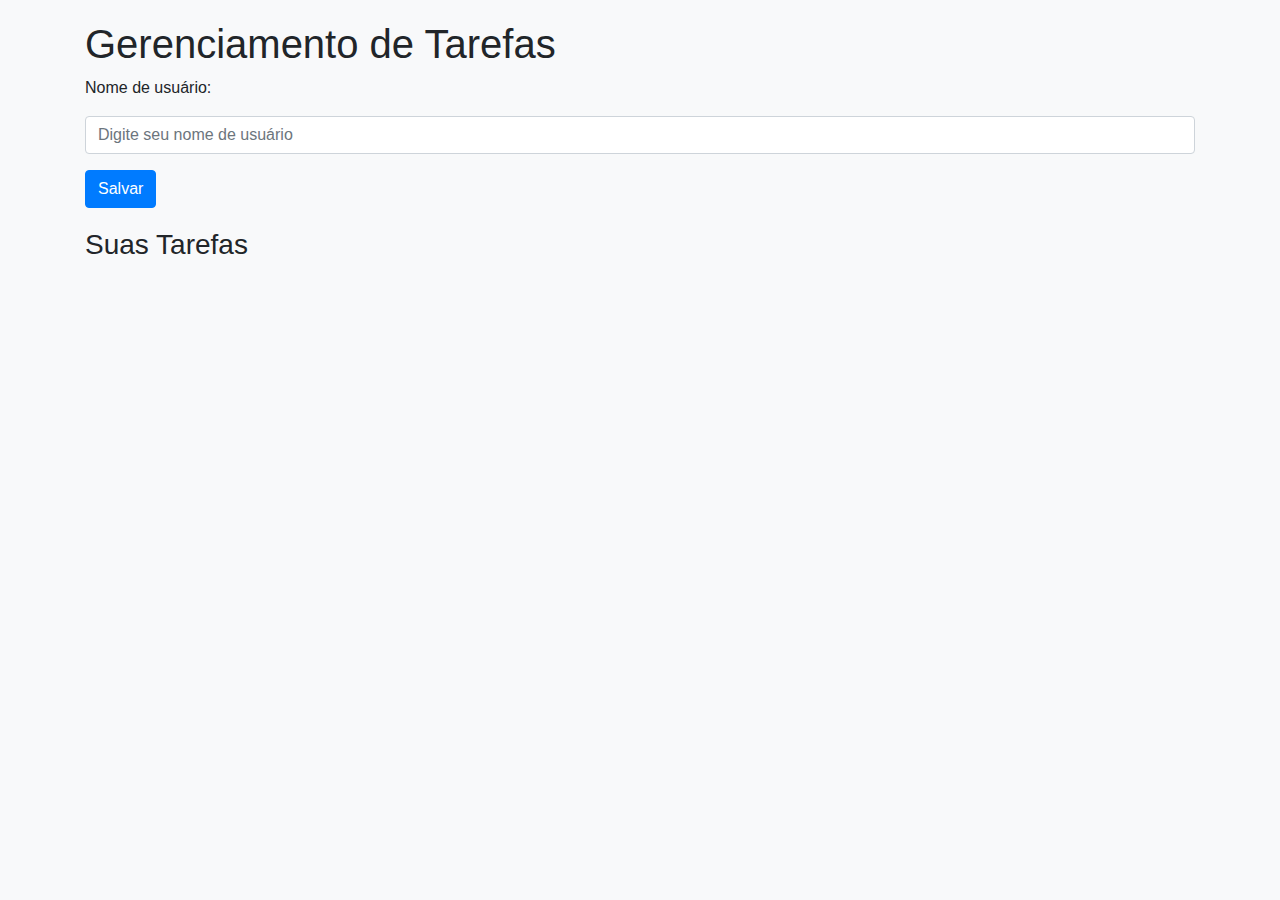
==== gerenciador-de-tarefas.html @ 9b3977d5 "pagina inicial com permanencia de usuarios" ====
<!DOCTYPE html>
<html lang="en">

<head>
    <meta charset="UTF-8">
    <meta name="viewport" content="width=device-width, initial-scale=1.0">
    <title>Gerenciamento de Tarefas</title>
    <link rel="stylesheet" href="https://stackpath.bootstrapcdn.com/bootstrap/4.5.2/css/bootstrap.min.css">
    <style>
        body {
            background-color: #f8f9fa;
            margin: 20px;
        }

        .task-container {
            margin-top: 20px;
        }
    </style>
</head>

<body>
    <div class="container">
        <h1>Gerenciamento de Tarefas</h1>

        <div class="form-group">
            <label for="username">Nome de usuário:</label>
            <h1 id="welcome-message"></h1>
            <input type="text" class="form-control" id="username" placeholder="Digite seu nome de usuário">
        </div>

        <button class="btn btn-primary">Salvar</button>

        <div class="task-container">
            <h3>Suas Tarefas</h3>
            <ul id="taskList" class="list-group">
                <!-- Tarefas serão exibidas aqui -->
            </ul>
        </div>
    </div>
</body>

</html>
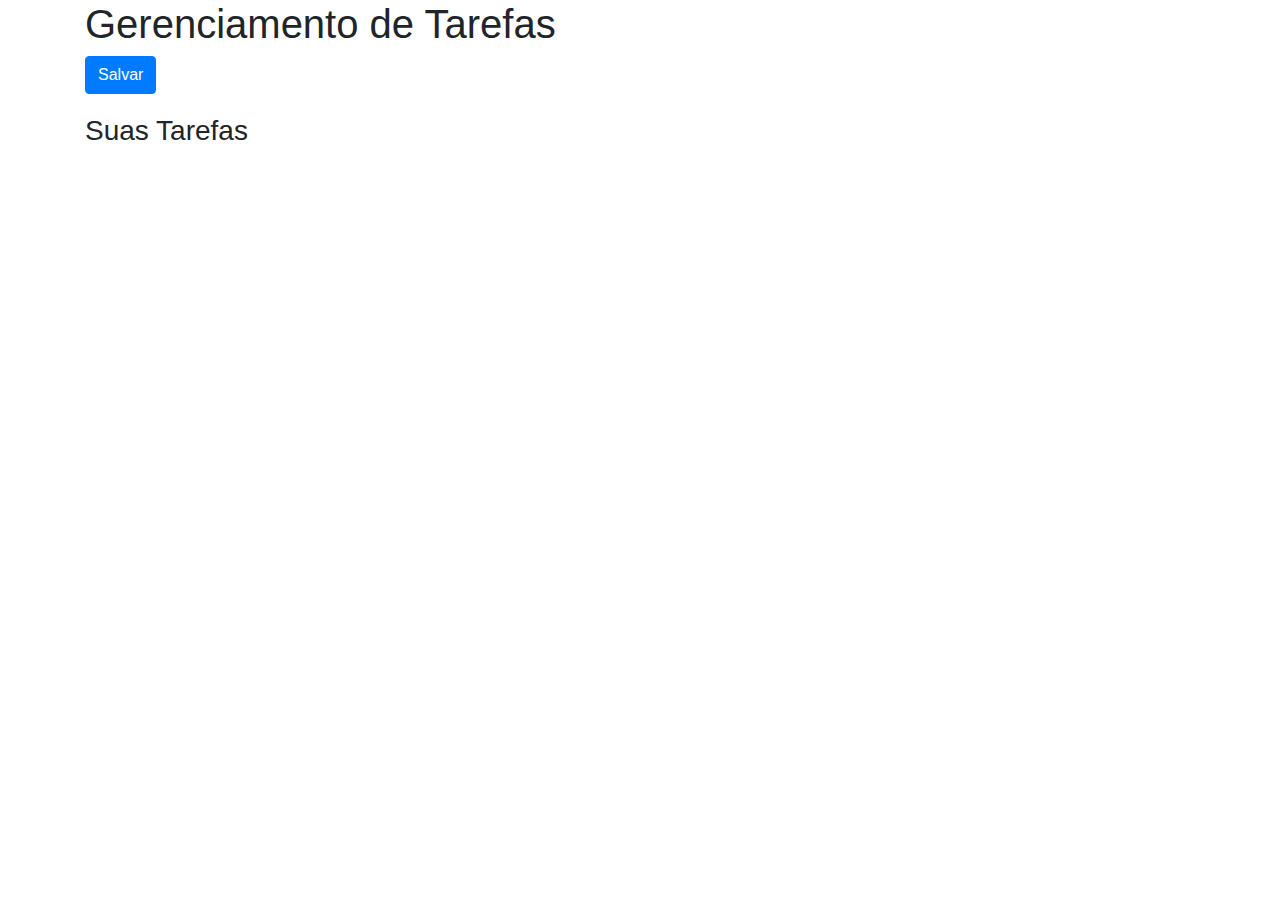
==== commit 56479a6d: "tentiva de tranferir permanencia para outra pagina" ====
--- a/gerenciador-de-tarefas.html
+++ b/gerenciador-de-tarefas.html
@@ -5,28 +5,18 @@
     <meta charset="UTF-8">
     <meta name="viewport" content="width=device-width, initial-scale=1.0">
     <title>Gerenciamento de Tarefas</title>
+    <link rel="stylesheet" href="g-style.css">
     <link rel="stylesheet" href="https://stackpath.bootstrapcdn.com/bootstrap/4.5.2/css/bootstrap.min.css">
-    <style>
-        body {
-            background-color: #f8f9fa;
-            margin: 20px;
-        }
-
-        .task-container {
-            margin-top: 20px;
-        }
-    </style>
 </head>
 
 <body>
     <div class="container">
         <h1>Gerenciamento de Tarefas</h1>
+        <!-- nome do usuario -->
+        <div id="usuario-info"></div>
 
-        <div class="form-group">
-            <label for="username">Nome de usuário:</label>
-            <h1 id="welcome-message"></h1>
-            <input type="text" class="form-control" id="username" placeholder="Digite seu nome de usuário">
-        </div>
+
+        
 
         <button class="btn btn-primary">Salvar</button>
 
@@ -37,6 +27,8 @@
             </ul>
         </div>
     </div>
+
+    <script src="./g-script.js"></script>
 </body>
 
 </html>--- a/g-style.css
+++ b/g-style.css
@@ -0,0 +1,8 @@
+body {
+    background-color: #f8f9fa;
+    margin: 20px;
+}
+
+.task-container {
+    margin-top: 20px;
+}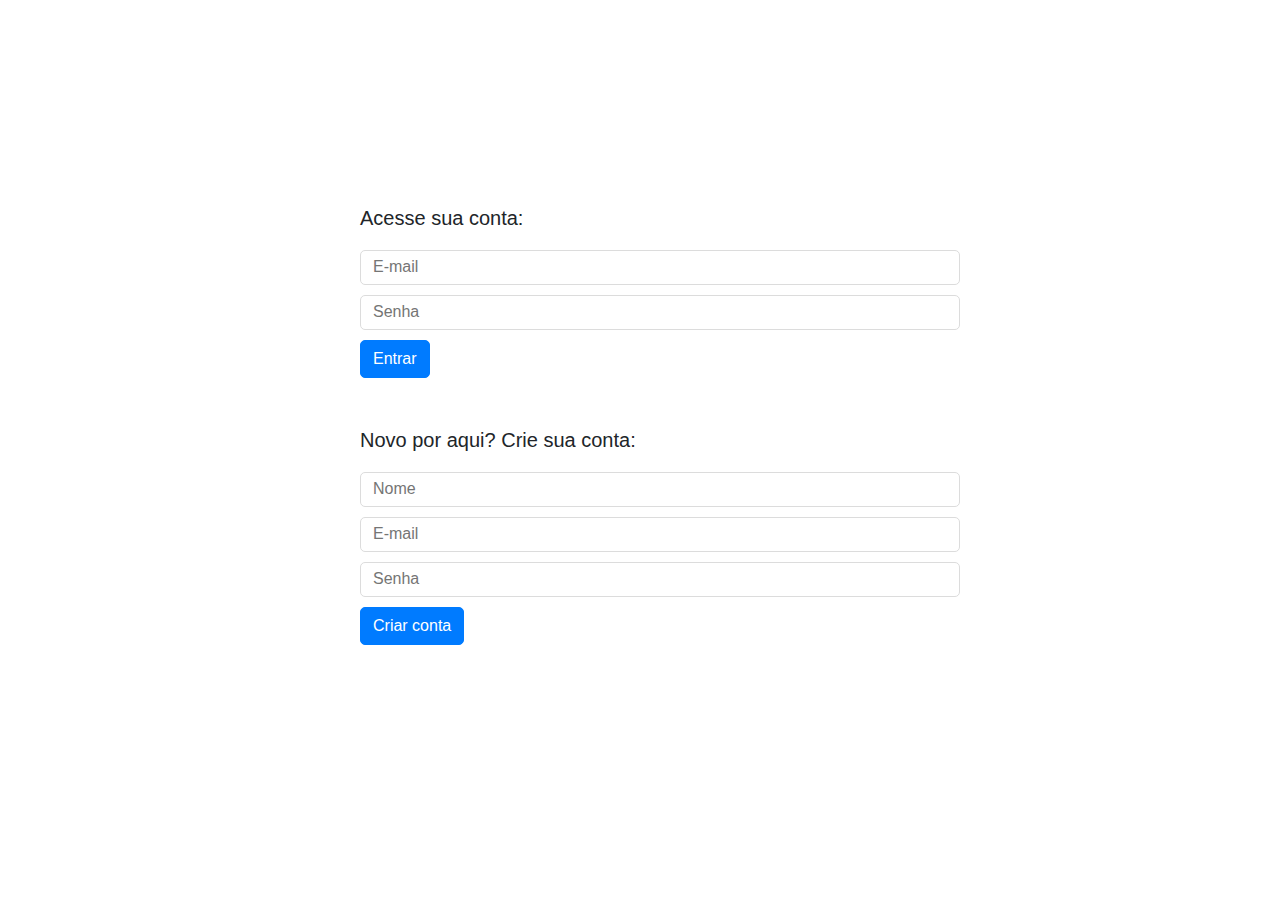
==== commit 9ee7ddcd: "exibicao de formulario para cadastro de tarefas" ====
--- a/gerenciador-de-tarefas.html
+++ b/gerenciador-de-tarefas.html
@@ -9,23 +9,72 @@
     <link rel="stylesheet" href="https://stackpath.bootstrapcdn.com/bootstrap/4.5.2/css/bootstrap.min.css">
 </head>
 
+
 <body>
-    <div class="container">
+    <header class="cabecalho">
         <h1>Gerenciamento de Tarefas</h1>
-        <!-- nome do usuario -->
-        <div id="usuario-info"></div>
+        <button id="btn_voltar" class="btn btn-primary btn-voltar" type="submit">Voltar</button>
+    </header>
+
+    <!-- nome do usuario -->
+    <h3 id="usuario-info"></h3>
 
 
-        
+    <div class="divForm">
+        <form>
+            <div class="form-row">
+                <div class="form-item col-md-12">
+                    <input type="text" id="m-tarefa" placeholder="Tarefa" required>
+                </div>
+            </div>
+            <div class="form-row">
+                <div class="form-item col-md-6">
+                    <label for="m-data-inicio">Data início</label>
+                    <input type="date" id="m-data-inicio" required>
+                </div>
+                <div class="form-item col-md-6">
+                    <label for="m-data-termino">Data término</label>
+                    <input type="date" id="m-data-termino" required>
+                </div>
+            </div>
+            <div class="form-row">
+                <div class="form-item col-md-6">
+                    <label for="m-hora-inicio">Hora início</label>
+                    <input type="time" id="m-hora-inicio" required>
+                </div>
+                <div class="form-item col-md-6">
 
-        <button class="btn btn-primary">Salvar</button>
+                    <label for="m-hora-termino">Hora término</label>
+                    <input type="time" id="m-hora-termino" required>
+                </div>
+            </div>
+            <div class="form-row">
+                <div class="form-item col-md-12">
+                    <input type="text" id="m-descricao" placeholder="Descrição" required>
+                </div>
+            </div>
+            <div class="form-row">
+                <div class="form-item col-md-12">
+                    <button class="btn btn-primary btn-criar-tarefa">Criar tarefa</button>
+                </div>
+            </div>
+        </form>
+    </div>
 
-        <div class="task-container">
-            <h3>Suas Tarefas</h3>
-            <ul id="taskList" class="list-group">
-                <!-- Tarefas serão exibidas aqui -->
-            </ul>
-        </div>
+    <h4>Suas Tarefas</h4>
+    <div class="divTable">
+        <table>
+            <thead>
+                <th>Tarefa</th>
+                <th>Início</th>
+                <th>Término</th>
+                <th>Status</th>
+                <th class="acao">Alterar</th>
+            </thead>
+            <tbody>
+
+            </tbody>
+        </table>
     </div>
 
     <script src="./g-script.js"></script>
--- a/g-style.css
+++ b/g-style.css
@@ -1,8 +1,53 @@
 body {
+    box-sizing: border-box;
     background-color: #f8f9fa;
-    margin: 20px;
+    padding: 50px;
 }
 
-.task-container {
-    margin-top: 20px;
-}+/* Header */
+#usuario-info {
+    padding: 20px;
+}
+
+header .btn-voltar {
+    background-color: chocolate;
+    border-color: chocolate;
+}
+
+.cabecalho {
+    display: flex;
+    justify-content: space-between;
+    align-items: center;
+    border-bottom: solid black 3px;
+}
+
+/* Formulario de tarefas */
+.divForm {
+    display: flex;
+    justify-content: center;
+    align-items: center;
+}
+
+.divForm .form-item {
+    padding: 10px;
+}
+
+.divForm .form-item input {
+    width: 100%;
+}
+
+.divForm .form-item label {
+    width: 100%;
+}
+
+.divForm .form-row .col-md-12 {
+    display: flex;
+    justify-content: center;
+    align-items: center;
+}
+
+#m-descricao {
+    height: 100px;
+}
+
+/* Lista de tarefas */
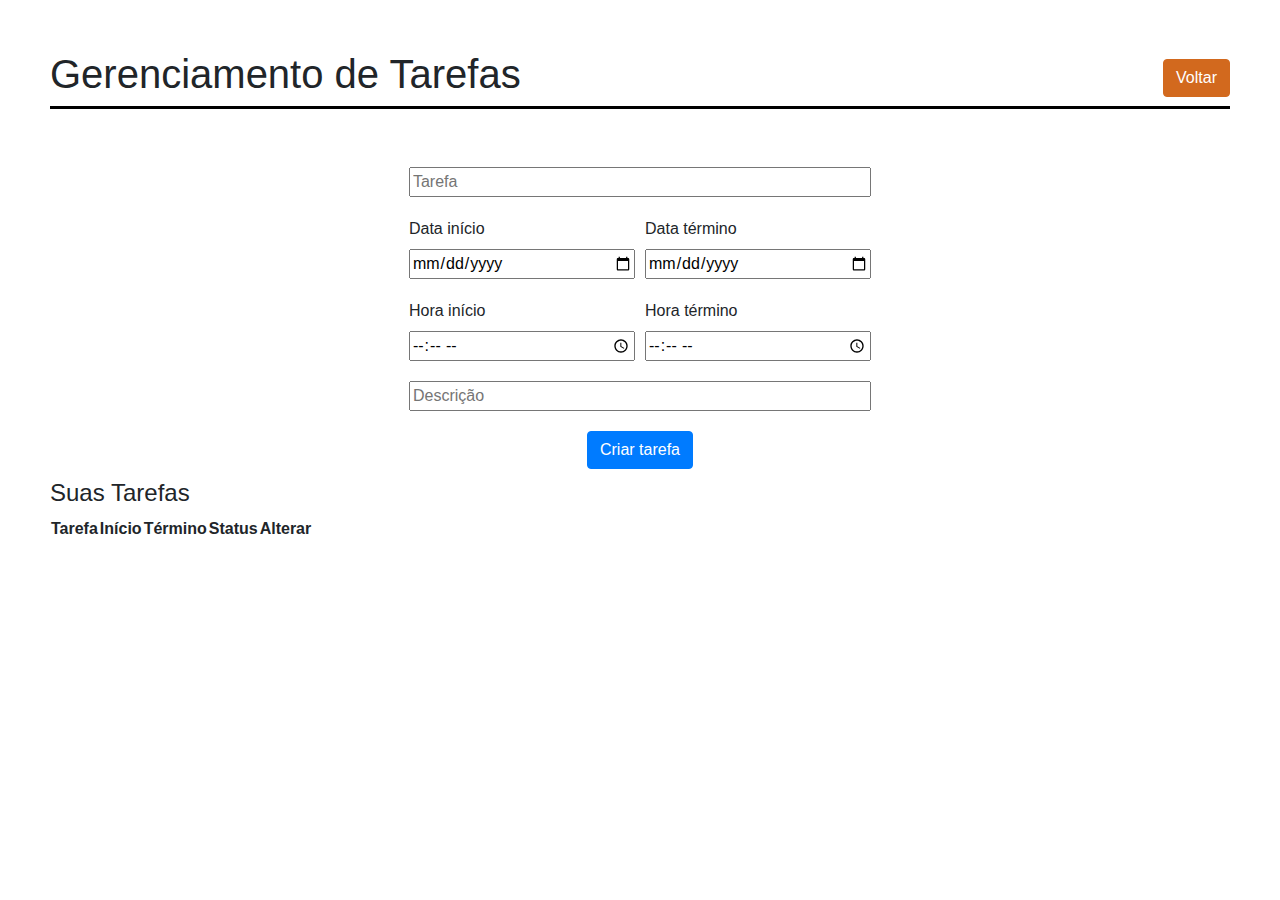
==== commit 6384fcec: "criacao da tabela de tarefas" ====
--- a/gerenciador-de-tarefas.html
+++ b/gerenciador-de-tarefas.html
@@ -21,36 +21,36 @@
 
 
     <div class="divForm">
-        <form>
+        <form id="form3">
             <div class="form-row">
                 <div class="form-item col-md-12">
-                    <input type="text" id="m-tarefa" placeholder="Tarefa" required>
+                    <input type="text" id="tarefa" placeholder="Tarefa" required>
                 </div>
             </div>
             <div class="form-row">
                 <div class="form-item col-md-6">
-                    <label for="m-data-inicio">Data início</label>
-                    <input type="date" id="m-data-inicio" required>
+                    <label for="data-inicio">Data início</label>
+                    <input type="date" id="data-inicio" required>
                 </div>
                 <div class="form-item col-md-6">
-                    <label for="m-data-termino">Data término</label>
-                    <input type="date" id="m-data-termino" required>
+                    <label for="data-termino">Data término</label>
+                    <input type="date" id="data-termino" required>
                 </div>
             </div>
             <div class="form-row">
                 <div class="form-item col-md-6">
-                    <label for="m-hora-inicio">Hora início</label>
-                    <input type="time" id="m-hora-inicio" required>
+                    <label for="hora-inicio">Hora início</label>
+                    <input type="time" id="hora-inicio" required>
                 </div>
                 <div class="form-item col-md-6">
 
-                    <label for="m-hora-termino">Hora término</label>
-                    <input type="time" id="m-hora-termino" required>
+                    <label for="hora-termino">Hora término</label>
+                    <input type="time" id="hora-termino" required>
                 </div>
             </div>
             <div class="form-row">
                 <div class="form-item col-md-12">
-                    <input type="text" id="m-descricao" placeholder="Descrição" required>
+                    <input type="text" id="descricao" placeholder="Descrição" required>
                 </div>
             </div>
             <div class="form-row">
@@ -71,7 +71,7 @@
                 <th>Status</th>
                 <th class="acao">Alterar</th>
             </thead>
-            <tbody>
+            <tbody id="tabela-tbody">
 
             </tbody>
         </table>
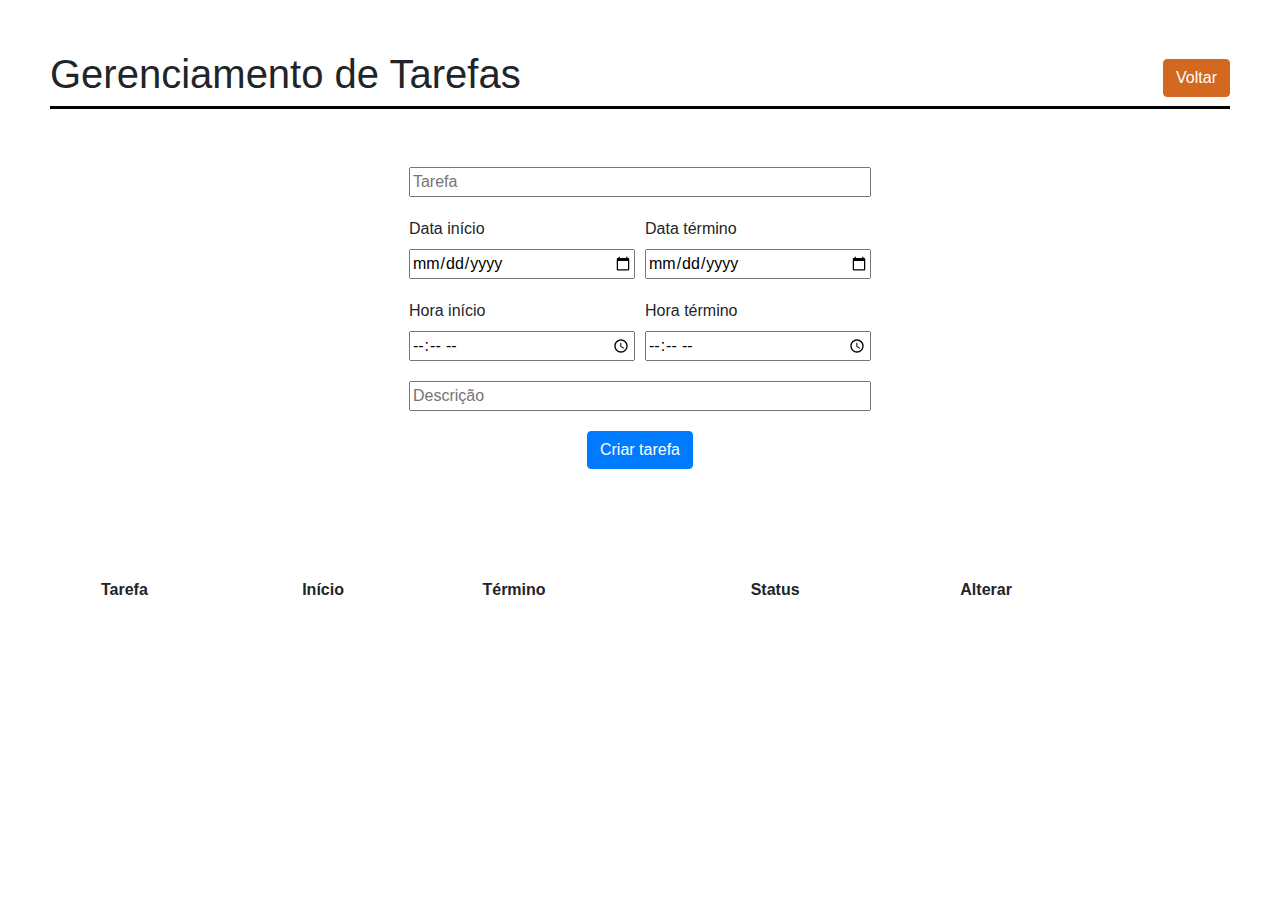
==== commit 5e59fdbe: "Finalizando botoes de ediçao" ====
--- a/gerenciador-de-tarefas.html
+++ b/gerenciador-de-tarefas.html
@@ -7,6 +7,10 @@
     <title>Gerenciamento de Tarefas</title>
     <link rel="stylesheet" href="g-style.css">
     <link rel="stylesheet" href="https://stackpath.bootstrapcdn.com/bootstrap/4.5.2/css/bootstrap.min.css">
+    <script src="https://code.jquery.com/jquery-3.5.1.slim.min.js"></script>
+    <script src="https://cdn.jsdelivr.net/npm/@popperjs/core@2.11.6/dist/umd/popper.min.js"></script>
+    <script src="https://stackpath.bootstrapcdn.com/bootstrap/4.5.2/js/bootstrap.min.js"></script>
+
 </head>
 
 
@@ -60,8 +64,8 @@
             </div>
         </form>
     </div>
-
-    <h4>Suas Tarefas</h4>
+    <br><br>
+    <!-- tabela -->
     <div class="divTable">
         <table>
             <thead>
@@ -72,7 +76,13 @@
                 <th class="acao">Alterar</th>
             </thead>
             <tbody id="tabela-tbody">
-
+                <tr>
+                    <td>
+                        <button class="btn btn-link btn-show-details" data-toggle="modal" data-target="#detalhesModal">
+                            ${task.tarefa}
+                        </button>
+                    </td>
+                </tr>
             </tbody>
         </table>
     </div>
--- a/g-style.css
+++ b/g-style.css
@@ -1,4 +1,5 @@
 body {
+    font-family: 'Arial', sans-serif;
     box-sizing: border-box;
     background-color: #f8f9fa;
     padding: 50px;
@@ -51,3 +52,26 @@
 }
 
 /* Lista de tarefas */
+.divTable {
+    display: flex;
+    justify-content: center;
+    align-items: center;
+}
+
+.divTable table {
+    width: 100%;
+    /* ocupar 100% da largura da tabela */
+    margin: 50px;
+    padding: 50px;
+}
+
+.divTable th {
+    font-weight: bold;
+}
+
+/* linha zebrada */
+.divTable tbody tr:nth-child(odd) {
+    background-color: #f2f2f2;
+
+}
+
